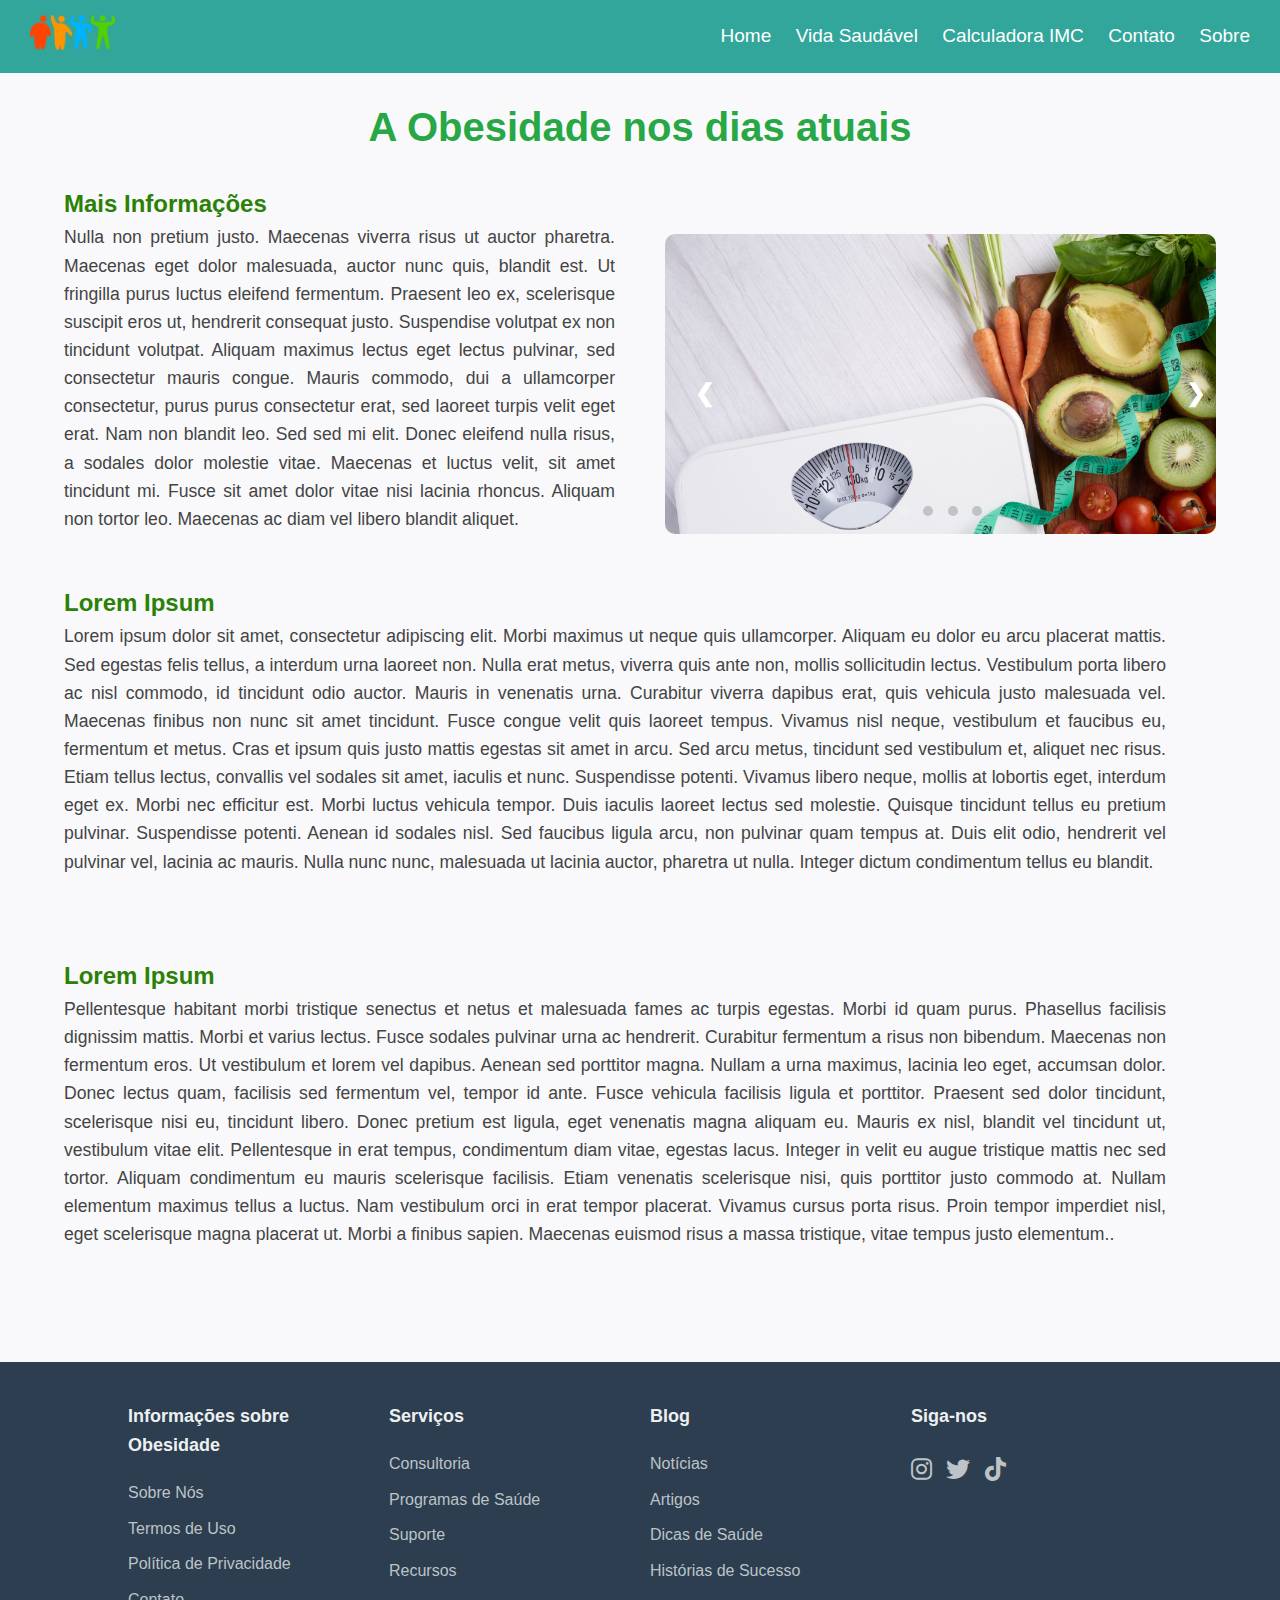
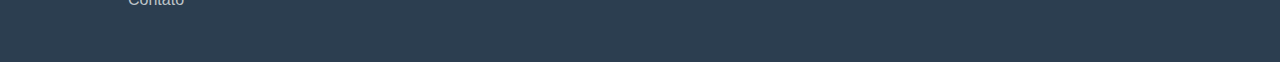
==== index.html @ 42c3fe31 "Add files via upload" ====
<!DOCTYPE html>
<html lang="pt-BR">

<head>
  <meta charset="UTF-8">
  <meta name="viewport" content="width=device-width, initial-scale=1.0">
  <title>Informações sobre Obesidade</title>
  <link rel="stylesheet" href="styles.css">
  <link rel="stylesheet" href="https://cdnjs.cloudflare.com/ajax/libs/font-awesome/6.5.2/css/all.min.css">
</head>

<body>
  <header class="header">
    <a href="#" class="logo">
        <img src="img/logo.png" alt="Logo" height="35" width="85">
    </a>
    <nav class="navbar">
        <a href="index.html" class="active">Home</a>
        <a href="vida_saudavel.html">Vida Saudável</a>
        <a href="calculadora.html">Calculadora IMC</a>
        <a href="contato.html">Contato</a>
        <a href="about.html">Sobre</a>
    </nav>
  </header>
  <div class="spacer"></div>
  <h3 class="title">A Obesidade nos dias atuais</h3>

  <main>
    <section class="info-section">
      <div class="text-content">
        <h3>Mais Informações</h3>
        <p>Nulla non pretium justo. Maecenas viverra risus ut auctor pharetra. Maecenas eget dolor malesuada, auctor
          nunc quis, blandit est. Ut fringilla purus luctus eleifend fermentum. Praesent leo ex, scelerisque suscipit
          eros ut, hendrerit consequat justo. Suspendise volutpat ex non tincidunt volutpat. Aliquam maximus lectus
          eget lectus pulvinar, sed consectetur mauris congue. Mauris commodo, dui a ullamcorper consectetur, purus
          purus consectetur erat, sed laoreet turpis velit eget erat. Nam non blandit leo. Sed sed mi elit. Donec
          eleifend nulla risus, a sodales dolor molestie vitae. Maecenas et luctus velit, sit amet tincidunt mi. Fusce
          sit amet dolor vitae nisi lacinia rhoncus. Aliquam non tortor leo. Maecenas ac diam vel libero blandit
          aliquet.
        </p>
      </div>
      <div class="carousel-container">
        <div id="carousel" class="carousel">
          <div class="carousel-inner">
            <div class="carousel-item active">
              <img src="img/1img.jpg" alt="Imagem 1">
            </div>
            <div class="carousel-item">
              <img src="img/2img.jpg" alt="Imagem 2">
            </div>
            <div class="carousel-item">
              <img src="img/3img.jpg" alt="Imagem 3">
            </div>
            <div class="carousel-item">
              <img src="img/4img.jpg" alt="Imagem 4">
            </div>
          </div>
        </div>
        <div class="carousel-buttons">
          <button class="prev" onclick="moveSlide(-1)">&#10094;</button>
          <button class="next" onclick="moveSlide(1)">&#10095;</button>
        </div>
        <div class="carousel-indicators">
          <span onclick="currentSlide(1)"></span>
          <span onclick="currentSlide(2)"></span>
          <span onclick="currentSlide(3)"></span>
          <span onclick="currentSlide(4)"></span>
        </div>
      </div>
    </section>
    
    <section class="info-section">
      <div class="text-content">
        <h3>Lorem Ipsum</h3>
        <p>Lorem ipsum dolor sit amet, consectetur adipiscing elit. Morbi maximus ut neque quis ullamcorper. Aliquam eu
          dolor eu arcu placerat mattis. Sed egestas felis tellus, a interdum urna laoreet non. Nulla erat metus,
          viverra quis ante non, mollis sollicitudin lectus. Vestibulum porta libero ac nisl commodo, id tincidunt odio
          auctor. Mauris in venenatis urna. Curabitur viverra dapibus erat, quis vehicula justo malesuada vel. Maecenas
          finibus non nunc sit amet tincidunt. Fusce congue velit quis laoreet tempus. Vivamus nisl neque, vestibulum et
          faucibus eu, fermentum et metus. Cras et ipsum quis justo mattis egestas sit amet in arcu. Sed arcu metus,
          tincidunt sed vestibulum et, aliquet nec risus. Etiam tellus lectus, convallis vel sodales sit amet, iaculis
          et nunc. Suspendisse potenti. Vivamus libero neque, mollis at lobortis eget, interdum eget ex. Morbi nec
          efficitur est. Morbi luctus vehicula tempor. Duis iaculis laoreet lectus sed molestie. Quisque tincidunt
          tellus eu pretium pulvinar. Suspendisse potenti. Aenean id sodales nisl. Sed faucibus ligula arcu, non
          pulvinar quam tempus at. Duis elit odio, hendrerit vel pulvinar vel, lacinia ac mauris. Nulla nunc nunc,
          malesuada ut lacinia auctor, pharetra ut nulla. Integer dictum condimentum tellus eu blandit.
        </p>
      </div>
    </section>
    <br><br><br>
    <section class="parallax-section">
      <div class="text-content">
        <h3>Lorem Ipsum</h3>
        <p>Pellentesque habitant morbi tristique senectus et netus et malesuada fames ac turpis egestas. Morbi id quam
          purus. Phasellus facilisis dignissim mattis. Morbi et varius lectus. Fusce sodales pulvinar urna ac hendrerit.
          Curabitur fermentum a risus non bibendum. Maecenas non fermentum eros. Ut vestibulum et lorem vel dapibus.
          Aenean sed porttitor magna. Nullam a urna maximus, lacinia leo eget, accumsan dolor. Donec lectus quam,
          facilisis sed fermentum vel, tempor id ante. Fusce vehicula facilisis ligula et porttitor.

          Praesent sed dolor tincidunt, scelerisque nisi eu, tincidunt libero. Donec pretium est ligula, eget venenatis
          magna aliquam eu. Mauris ex nisl, blandit vel tincidunt ut, vestibulum vitae elit. Pellentesque in erat
          tempus,
          condimentum diam vitae, egestas lacus. Integer in velit eu augue tristique mattis nec sed tortor. Aliquam
          condimentum eu mauris scelerisque facilisis. Etiam venenatis scelerisque nisi, quis porttitor justo commodo
          at.
          Nullam elementum maximus tellus a luctus. Nam vestibulum orci in erat tempor placerat. Vivamus cursus porta
          risus. Proin tempor imperdiet nisl, eget scelerisque magna placerat ut. Morbi a finibus sapien. Maecenas
          euismod
          risus a massa tristique, vitae tempus justo elementum..</p>
      </div>
      <div class="parallax-image-container">
        <img src="img/paralax.jpg" alt="Imagem com efeito de paralaxe" class="parallax-image">
      </div>
    </section>
    <div class="spacer"></div>
    <div class="spacer"></div>

  </main>
  <footer class="footer">
    <div class="container">
      <div>
        <h5 class="footer-title">Informações sobre Obesidade</h5>
        <ul class="footer-links">
          <li><a href="about.html">Sobre Nós</a></li>
          <li><a href="terms.html">Termos de Uso</a></li>
          <li><a href="privacy.html">Política de Privacidade</a></li>
          <li><a href="contact.html">Contato</a></li>
        </ul>
      </div>
      <div>
        <h5 class="footer-title">Serviços</h5>
        <ul class="footer-links">
          <li><a href="services.html">Consultoria</a></li>
          <li><a href="programs.html">Programas de Saúde</a></li>
          <li><a href="support.html">Suporte</a></li>
          <li><a href="resources.html">Recursos</a></li>
        </ul>
      </div>
      <div>
        <h5 class="footer-title">Blog</h5>
        <ul class="footer-links">
          <li><a href="news.html">Notícias</a></li>
          <li><a href="articles.html">Artigos</a></li>
          <li><a href="tips.html">Dicas de Saúde</a></li>
          <li><a href="stories.html">Histórias de Sucesso</a></li>
        </ul>
      </div>
      <div>
        <h5 class="footer-title">Siga-nos</h5>
        <div class="social-icons">
          <a href="https://www.instagram.com"><i class="fab fa-instagram"></i></a>
          <a href="https://x.com"><i class="fab fa-twitter"></i></a>
          <a href="https://tiktok.com"><i class="fab fa-tiktok"></i></a>
        </div>
      </div>
    </div>
  </footer>
  <script src="script.js"></script>
</body>

</html>
---- styles.css ----
@import url("https://fonts.googleapis.com/css2?family=Poppins:wght@300;400;500;600;700;800;900&display=swap");

* {
  margin: 0;
  padding: 0;
  box-sizing: border-box;
  font-family: 'Poppins', sans-serif;
}

body {
  display: flex;
  flex-direction: column;
  min-height: 100vh;
  background-color: #fff;
}

.title {
  padding: 25px;
  font-size: 2.5em;
  text-align: center;
  color: #28a745;
}

.header {
  position: fixed;
  top: 0;
  left: 0;
  width: 100%;
  padding: 15px 30px;
  display: flex;
  justify-content: space-between;
  align-items: center;
  z-index: 100;
  background-color: #32A69A;
}

.navbar a {
  position: relative;
  font-size: 19px;
  color: white;
  font-weight: 500;
  text-decoration: none;
  margin-left: 20px;
}

.navbar a::before {
  content: '';
  position: absolute;
  top: 100%;
  left: 0;
  width: 0;
  height: 2px;
  background: rgb(255, 255, 255);
  transition: 0.3s;
}

.navbar a:hover::before {
  width: 100%;
}

.spacer {
  height: 70px;
}

main {
  flex: 1;
  margin-left: 5%; /* Aproxima o texto da borda esquerda */
  margin-right: 5%;
}

.info-section {
  display: flex;
  align-items: center;
  justify-content: space-between;
  margin-bottom: 50px;
}

.text-content {
  flex: 1;
  margin-right: 50px; /* Aumenta o espaçamento à esquerda do carrossel */
  text-align: justify;
}

.text-content h3 {
  color: #2a8105;
  font-size: 1.5em;
}

.text-content p {
  font-size: 1.1em;
}

.carousel-container {
  flex: 1;
  max-width: 600px;
  margin: 50px auto 0;
  position: relative;
}

.carousel {
  width: 100%;
  height: 300px;
  overflow: hidden;
  border-radius: 10px;
  position: relative;
}

.carousel-inner {
  display: flex;
  transition: transform 0.5s ease;
}

.carousel-item {
  min-width: 100%;
  transition: opacity 0.5s ease;
}

.carousel-item img {
  width: 100%;
  height: 100%;
  object-fit: cover;
  display: block;
}

.carousel-buttons {
  position: absolute;
  top: 50%;
  width: 100%;
  display: flex;
  justify-content: space-between;
  transform: translateY(-50%);
}

.carousel-buttons button {
  font-size: 1.5em;
  background-color: rgba(0, 0, 0, 0);
  color: #fff;
  border: none;
  border-radius: 5px;
  padding: 10px 20px;
  cursor: pointer;
  transition: background-color 0.3s;
}

.carousel-buttons button:hover {
  background-color: rgba(0, 0, 0, 0.5);
}

.prev,
.next {
  cursor: pointer;
  width: 30px;
  height: 30px;
  color: white;
  font-weight: bold;
  font-size: 18px;
  border: none;
  border-radius: 50%;
  user-select: none;
  background-color: rgba(0, 0, 0, 0.5);
  margin: 0 10px;
}

.prev:hover,
.next:hover {
  background-color: rgba(0, 0, 0, 0.8);
}

.parallax-section {
  display: flex;
  align-items: center;
  justify-content: space-between;
  margin-bottom: 20px;
  max-height: 200px;
}

.parallax-image-container {
  overflow: hidden;
  position: relative;
  height: 300px;
  max-width: 600px;
}

.parallax-image {
  position: absolute;
  width: 100%;
  height: auto;
  transition: transform 0.1s ease-out;
}

.text-section {
  margin-bottom: 50px;
}

.text-section p {
  font-size: 1.1em;
  color: #666;
  margin-bottom: 20px;
}

.container {
  width: 80%;
  margin: auto;
  overflow: hidden;
}

.main-content {
  padding: 20px;
  background: white;
  margin-top: 20px;
}

.team {
  display: flex;
  justify-content: space-around;
  margin-top: 20px;
}

.team-member {
  text-align: center;
  padding: 10px;
}

.team-member img {
  border-radius: 50%;
  width: 180px;
  height: 180px;
}

/* FOOTER */
/* General styles for the footer */
.footer {
  background-color: #2c3e50; /* Fundo escuro para contraste */
  color: #ecf0f1; /* Texto claro */
  padding: 40px 0; /* Espaçamento confortável */
  font-family: Arial, sans-serif;
}

.footer .container {
  display: flex;
  justify-content: space-between;
  flex-wrap: wrap;
}

.footer-title {
  font-size: 18px;
  margin-bottom: 20px;
}

.footer-links {
  list-style: none;
  padding: 0;
}

.footer-links li {
  margin-bottom: 10px;
}

.footer-links a {
  color: #bdc3c7;
  text-decoration: none;
}

.footer-links a:hover {
  color: #ecf0f1;
}

.social-icons a {
  color: #bdc3c7;
  margin-right: 10px;
  font-size: 24px;
}

.social-icons a:hover {
  color: #ecf0f1;
}

/* Grid layout for the footer */
.footer .container {
  display: grid;
  grid-template-columns: repeat(4, 1fr);
  gap: 20px;
}

.footer .container > div {
  display: flex;
  flex-direction: column;
}

/* Indicadores do Carrossel */
.carousel-indicators {
  text-align: center;
  position: absolute;
  bottom: 10px;
  width: 100%;
}

.carousel-indicators span {
  display: inline-block;
  width: 10px;
  height: 10px;
  margin: 0 5px;
  background-color: #bdc3c7;
  border-radius: 50%;
  cursor: pointer;
}

.carousel-indicators .active {
  background-color: #ecf0f1;
}

/* Estilos existentes */

.carousel-buttons button {
  background-color: transparent; /* Remove o fundo preto */
  border: none;
  color: white;
  font-size: 24px; /* Aumenta o tamanho da fonte para as setas */
  cursor: pointer;
  padding: 10px 20px; /* Aumenta o tamanho das setas */
  transition: background-color 0.3s ease;
}

.carousel-buttons button:hover {
  background-color: rgba(255, 255, 255, 0.05); /* Adiciona um leve fundo branco transparente no hover */
}

/* styles.css */

/* Reset básico */
* {
  margin: 0;
  padding: 0;
  box-sizing: border-box;
  font-family: Arial, sans-serif;
}

body {
  background-color: #f9f9fb;
  color: #444;
  line-height: 1.6;
}

.calculator {
  background-color: #ffffff;
  padding: 30px;
  border-radius: 15px;
  box-shadow: 0 4px 8px rgba(0, 0, 0, 0.1);
  width: 100%;
  max-width: 400px;
  margin: 50px auto;
  transition: all 0.3s ease;
}

.calculator:hover {
  box-shadow: 0 6px 12px rgba(0, 0, 0, 0.15);
}

.calculator h3 {
  margin-bottom: 25px;
  text-align: center;
  color: #333;
  font-size: 1.8em;
}

.calculator form {
  display: flex;
  flex-direction: column;
}

.calculator form label {
  margin-bottom: 8px;
  font-weight: bold;
  color: #666;
}

.calculator form input {
  padding: 12px;
  margin-bottom: 15px;
  border: 1px solid #ddd;
  border-radius: 8px;
  transition: border-color 0.3s ease, box-shadow 0.3s ease;
}

.calculator form input:focus {
  border-color: #4CAF50;
  box-shadow: 0 0 8px rgba(76, 175, 80, 0.2);
}

.calculator form button {
  padding: 12px;
  background-color: #4CAF50;
  color: white;
  border: none;
  border-radius: 8px;
  cursor: pointer;
  transition: background-color 0.3s ease, transform 0.3s ease;
}

.calculator form button:hover {
  background-color: #45a049;
  transform: translateY(-2px);
}

.calculator form button:active {
  transform: translateY(0);
}

.calculator #result {
  text-align: center;
  margin-top: 25px;
  font-size: 1.5em;
  color: #333;
}

#result.success {
  color: #4CAF50;
}

#result.error {
  color: #f44336;
}
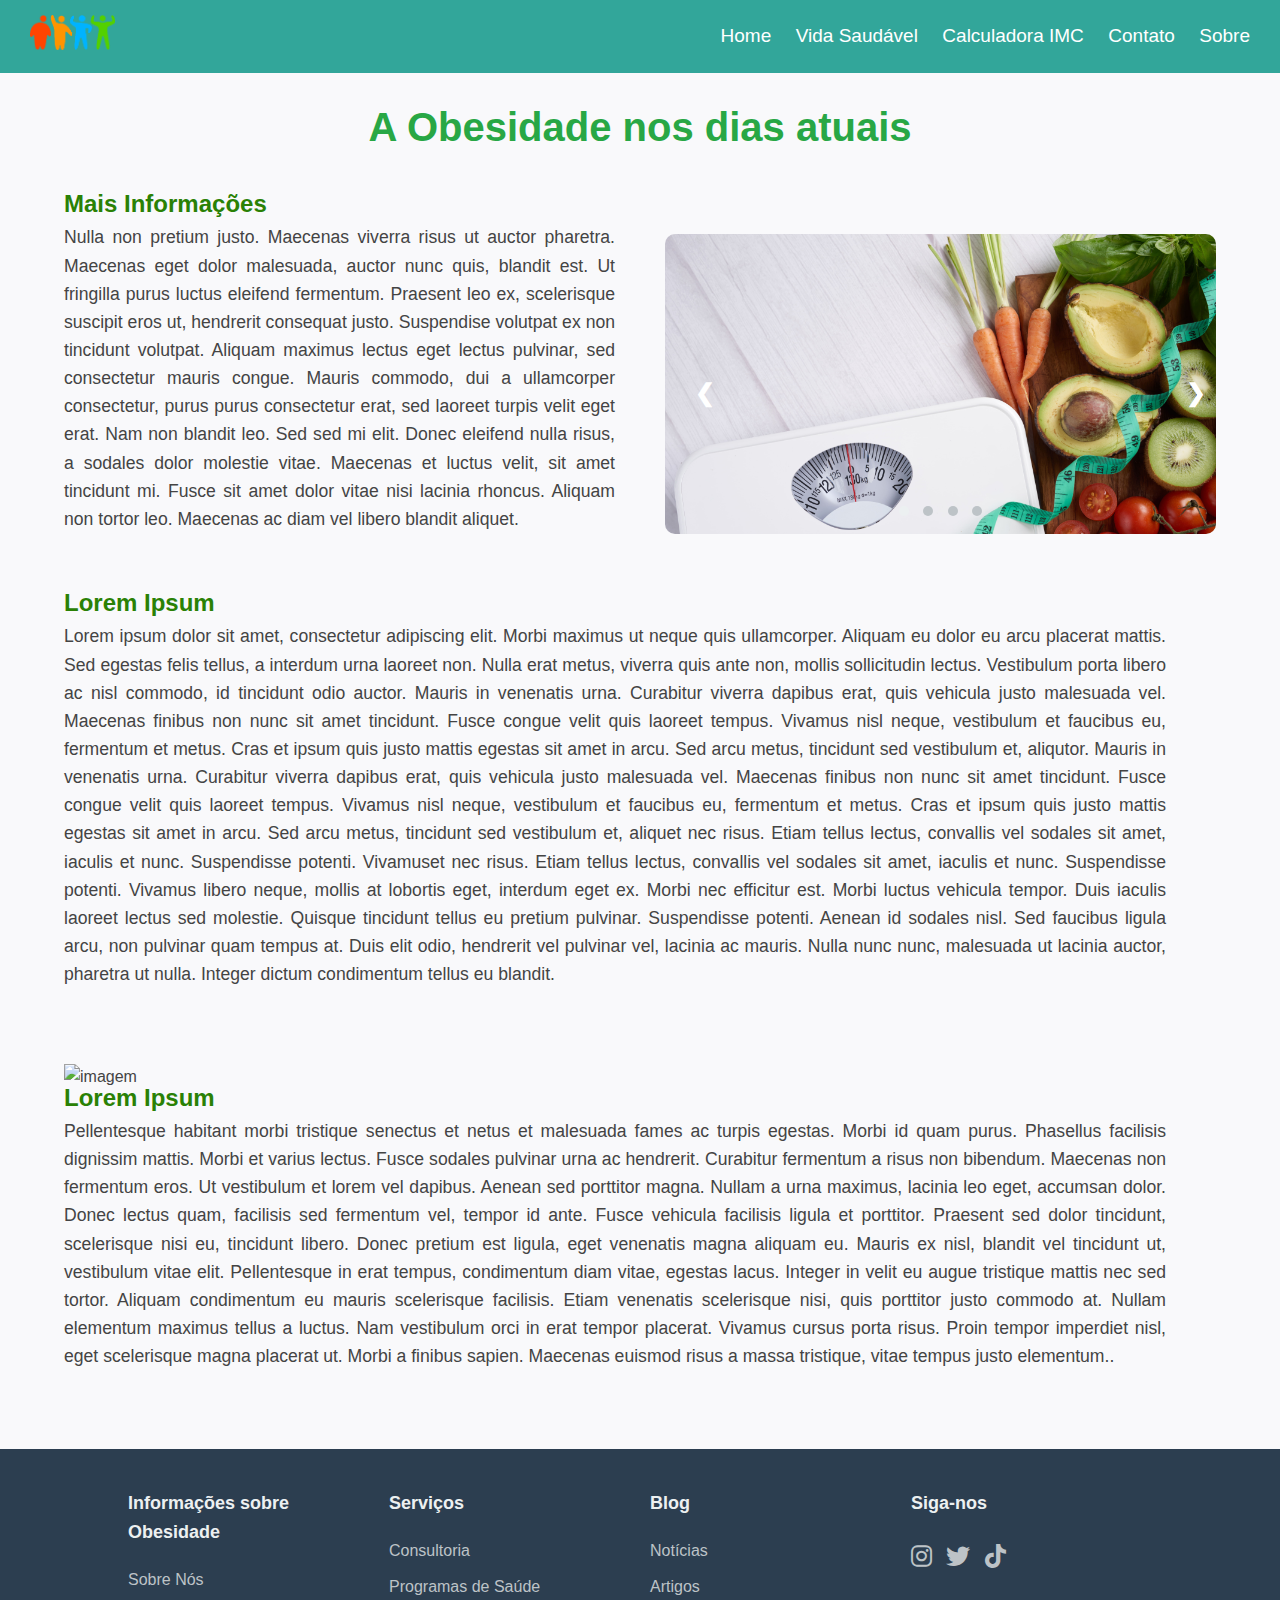
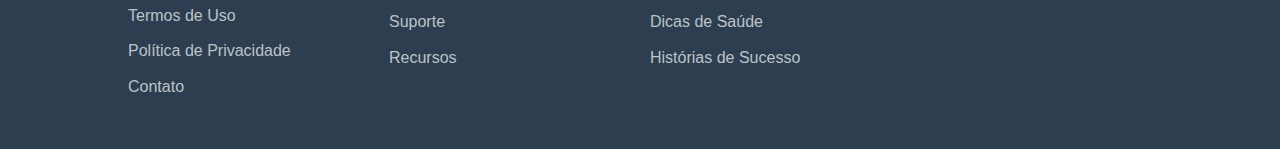
==== commit bc3a068d: "atualização da imagem do index" ====
--- a/index.html
+++ b/index.html
@@ -12,14 +12,14 @@
 <body>
   <header class="header">
     <a href="#" class="logo">
-        <img src="img/logo.png" alt="Logo" height="35" width="85">
+      <img src="img/logo.png" alt="Logo" height="35" width="85">
     </a>
     <nav class="navbar">
-        <a href="index.html" class="active">Home</a>
-        <a href="vida_saudavel.html">Vida Saudável</a>
-        <a href="calculadora.html">Calculadora IMC</a>
-        <a href="contato.html">Contato</a>
-        <a href="about.html">Sobre</a>
+      <a href="index.html" class="active">Home</a>
+      <a href="vida_saudavel.html">Vida Saudável</a>
+      <a href="calculadora.html">Calculadora IMC</a>
+      <a href="contato.html">Contato</a>
+      <a href="about.html">Sobre</a>
     </nav>
   </header>
   <div class="spacer"></div>
@@ -68,7 +68,7 @@
         </div>
       </div>
     </section>
-    
+
     <section class="info-section">
       <div class="text-content">
         <h3>Lorem Ipsum</h3>
@@ -78,7 +78,11 @@
           auctor. Mauris in venenatis urna. Curabitur viverra dapibus erat, quis vehicula justo malesuada vel. Maecenas
           finibus non nunc sit amet tincidunt. Fusce congue velit quis laoreet tempus. Vivamus nisl neque, vestibulum et
           faucibus eu, fermentum et metus. Cras et ipsum quis justo mattis egestas sit amet in arcu. Sed arcu metus,
+          tincidunt sed vestibulum et, aliqutor. Mauris in venenatis urna. Curabitur viverra dapibus erat, quis vehicula justo malesuada vel. Maecenas
+          finibus non nunc sit amet tincidunt. Fusce congue velit quis laoreet tempus. Vivamus nisl neque, vestibulum et
+          faucibus eu, fermentum et metus. Cras et ipsum quis justo mattis egestas sit amet in arcu. Sed arcu metus,
           tincidunt sed vestibulum et, aliquet nec risus. Etiam tellus lectus, convallis vel sodales sit amet, iaculis
+          et nunc. Suspendisse potenti. Vivamuset nec risus. Etiam tellus lectus, convallis vel sodales sit amet, iaculis
           et nunc. Suspendisse potenti. Vivamus libero neque, mollis at lobortis eget, interdum eget ex. Morbi nec
           efficitur est. Morbi luctus vehicula tempor. Duis iaculis laoreet lectus sed molestie. Quisque tincidunt
           tellus eu pretium pulvinar. Suspendisse potenti. Aenean id sodales nisl. Sed faucibus ligula arcu, non
@@ -87,9 +91,15 @@
         </p>
       </div>
     </section>
-    <br><br><br>
+    <br>
+
+    <img class="imagem-paralax" src="img/paralax.png" alt="imagem">
+
     <section class="parallax-section">
+
       <div class="text-content">
+
+        <div class="spacer"></div>
         <h3>Lorem Ipsum</h3>
         <p>Pellentesque habitant morbi tristique senectus et netus et malesuada fames ac turpis egestas. Morbi id quam
           purus. Phasellus facilisis dignissim mattis. Morbi et varius lectus. Fusce sodales pulvinar urna ac hendrerit.
@@ -158,4 +168,4 @@
   <script src="script.js"></script>
 </body>
 
-</html>
+</html>--- a/styles.css
+++ b/styles.css
@@ -420,3 +420,59 @@
 #result.error {
   color: #f44336;
 }
+/* Novos estilos para o formulário */
+form {
+  background-color: #ffffff;
+  padding: 30px;
+  border-radius: 15px;
+  box-shadow: 0 4px 8px rgba(0, 0, 0, 0.1);
+  width: 100%;
+  max-width: 400px;
+  margin: 50px auto;
+  transition: all 0.3s ease;
+}
+
+form h2 {
+  margin-bottom: 25px;
+  text-align: center;
+  color: #333;
+  font-size: 1.8em;
+}
+
+form label {
+  margin-bottom: 8px;
+  font-weight: bold;
+  color: #666;
+}
+
+form input {
+  padding: 12px;
+  margin-bottom: 15px;
+  border: 1px solid #ddd;
+  border-radius: 8px;
+  transition: border-color 0.3s ease, box-shadow 0.3s ease;
+}
+
+form input:focus {
+  border-color: #4CAF50;
+  box-shadow: 0 0 8px rgba(76, 175, 80, 0.2);
+}
+
+form button {
+  padding: 12px;
+  background-color: #4CAF50;
+  color: white;
+  border: none;
+  border-radius: 8px;
+  cursor: pointer;
+  transition: background-color 0.3s ease, transform 0.3s ease;
+}
+
+form button:hover {
+  background-color: #45a049;
+  transform: translateY(-2px);
+}
+
+form button:active {
+  transform: translateY(0);
+}
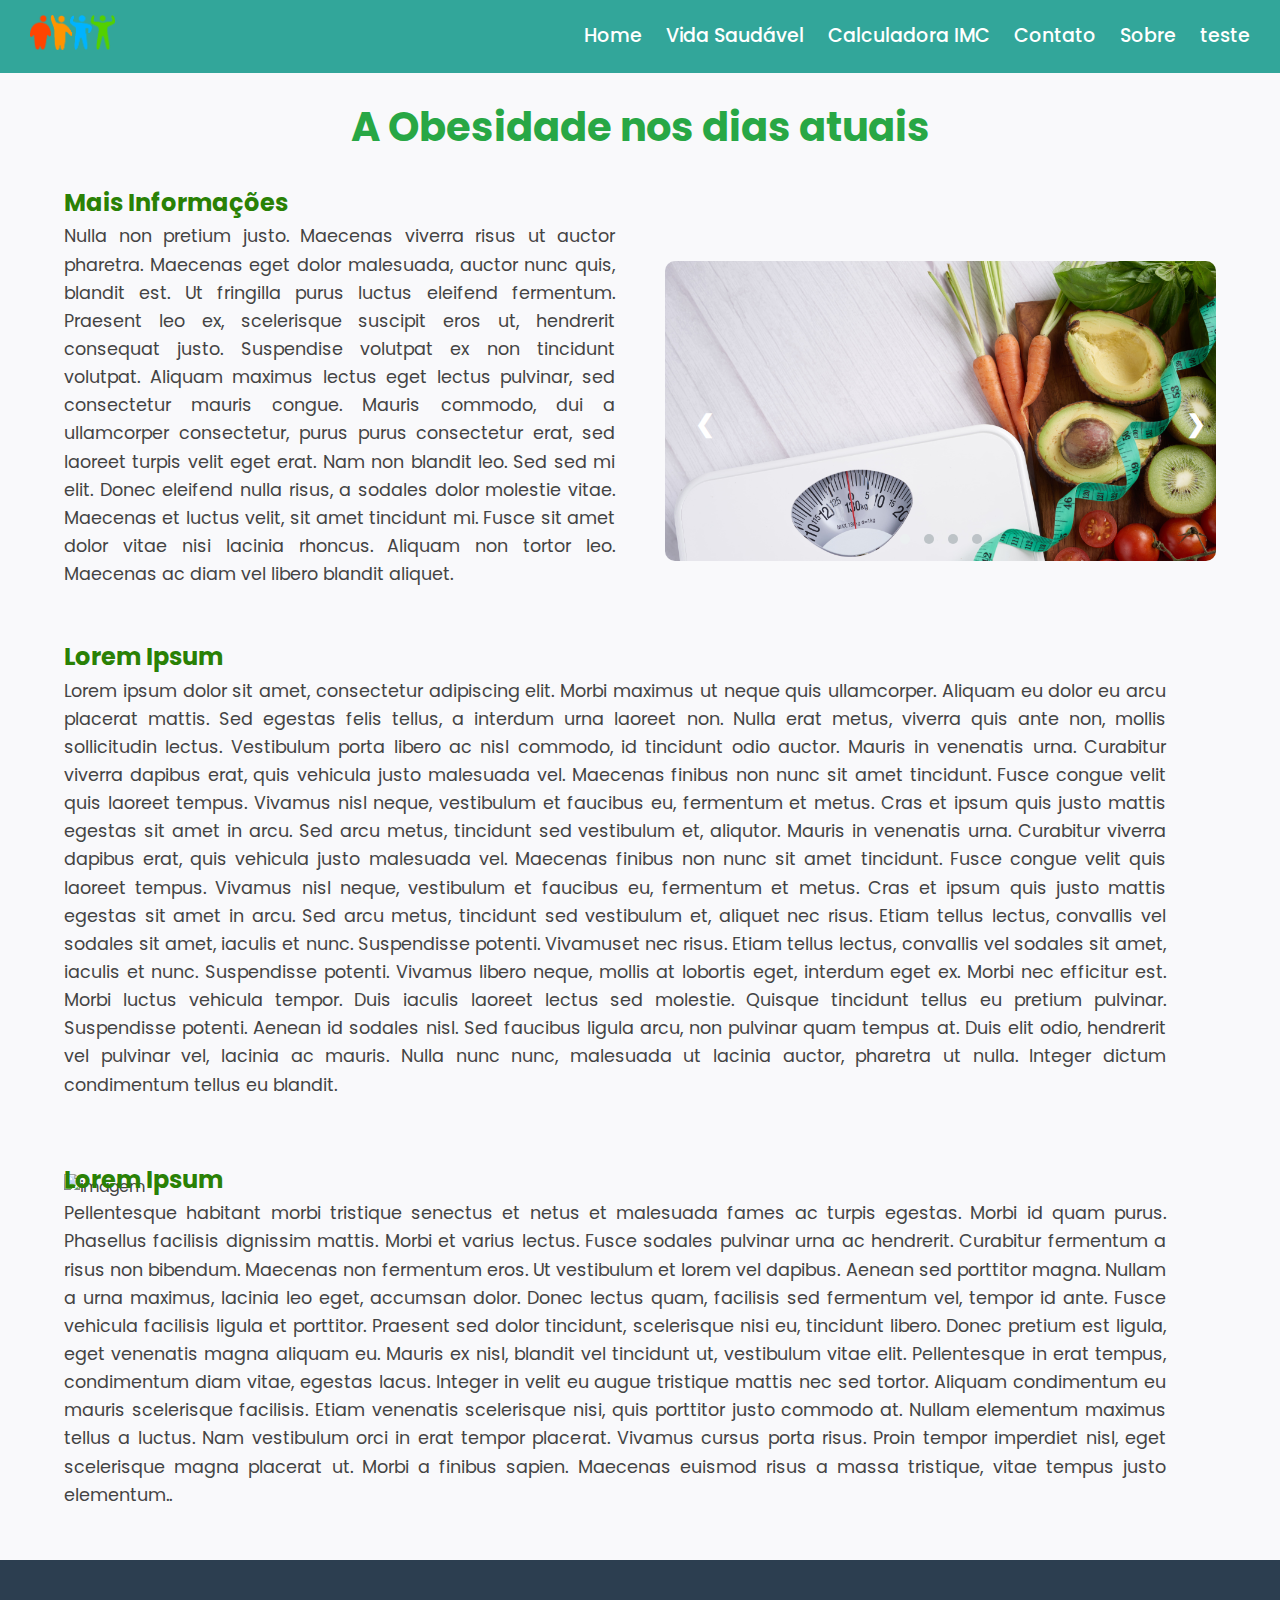
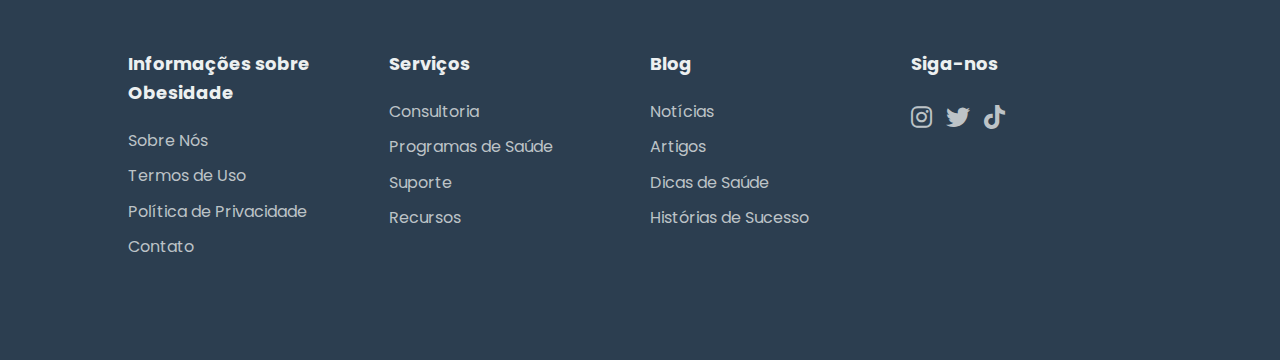
==== commit 6b1710c9: "formulario e mapa" ====
--- a/index.html
+++ b/index.html
@@ -20,6 +20,7 @@
       <a href="calculadora.html">Calculadora IMC</a>
       <a href="contato.html">Contato</a>
       <a href="about.html">Sobre</a>
+      <a href="teste.html">teste</a>
     </nav>
   </header>
   <div class="spacer"></div>
--- a/styles.css
+++ b/styles.css
@@ -165,6 +165,11 @@
 .next:hover {
   background-color: rgba(0, 0, 0, 0.8);
 }
+.imagem-paralax{
+  width: 100%;
+  height: 150px;
+
+}
 
 .parallax-section {
   display: flex;
@@ -228,11 +233,10 @@
 }
 
 /* FOOTER */
-/* General styles for the footer */
 .footer {
-  background-color: #2c3e50; /* Fundo escuro para contraste */
-  color: #ecf0f1; /* Texto claro */
-  padding: 40px 0; /* Espaçamento confortável */
+  background-color: #2c3e50; 
+  color: #ecf0f1; 
+  padding: 40px 0; 
   font-family: Arial, sans-serif;
 }
 
@@ -275,7 +279,6 @@
   color: #ecf0f1;
 }
 
-/* Grid layout for the footer */
 .footer .container {
   display: grid;
   grid-template-columns: repeat(4, 1fr);
@@ -328,12 +331,6 @@
 /* styles.css */
 
 /* Reset básico */
-* {
-  margin: 0;
-  padding: 0;
-  box-sizing: border-box;
-  font-family: Arial, sans-serif;
-}
 
 body {
   background-color: #f9f9fb;
@@ -420,6 +417,7 @@
 #result.error {
   color: #f44336;
 }
+
 /* Novos estilos para o formulário */
 form {
   background-color: #ffffff;
@@ -476,3 +474,21 @@
 form button:active {
   transform: translateY(0);
 }
+
+.container {
+  display: flex;
+  justify-content: space-between;
+  align-items: flex-start;
+  margin: 50px auto;
+  width: 80%;
+}
+
+.form-container {
+  flex: 1;
+  margin-right: 20px; /* Adjust the margin as needed */
+}
+
+.map-container {
+  flex: 1;
+  height: 500px;
+}
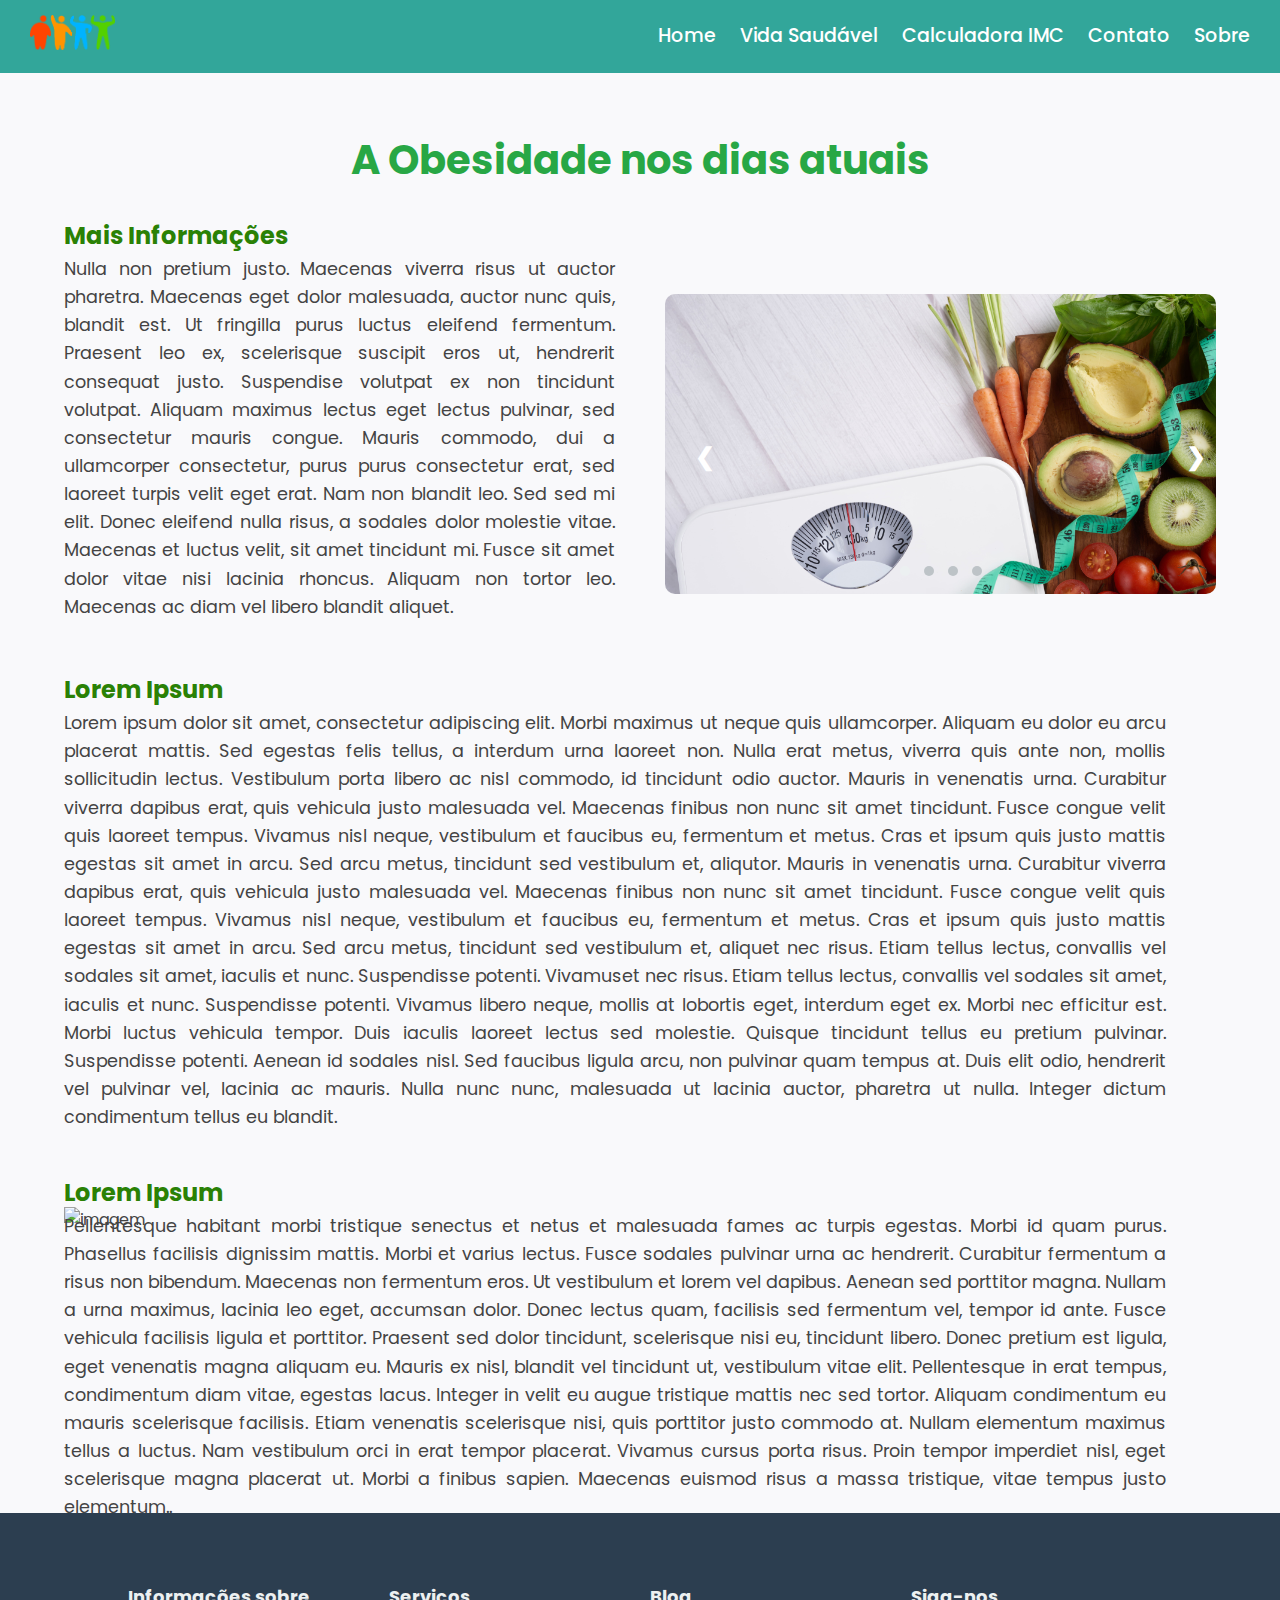
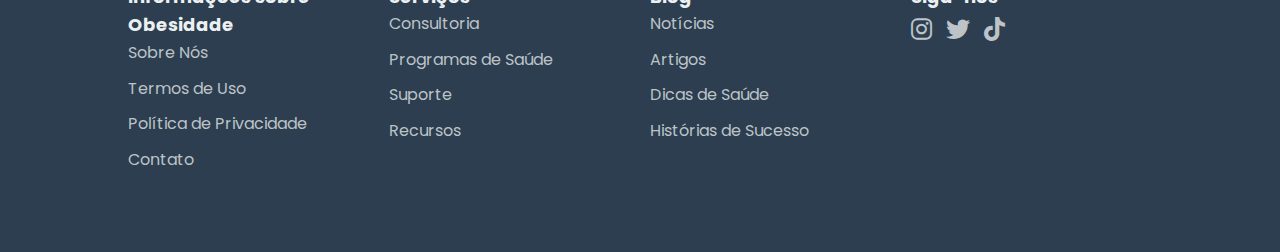
==== commit cfaeee2a: "formulario de contato + mapa eu quero me matar" ====
--- a/index.html
+++ b/index.html
@@ -11,7 +11,7 @@
 
 <body>
   <header class="header">
-    <a href="#" class="logo">
+    <a href="index.html" class="logo">
       <img src="img/logo.png" alt="Logo" height="35" width="85">
     </a>
     <nav class="navbar">
@@ -20,7 +20,6 @@
       <a href="calculadora.html">Calculadora IMC</a>
       <a href="contato.html">Contato</a>
       <a href="about.html">Sobre</a>
-      <a href="teste.html">teste</a>
     </nav>
   </header>
   <div class="spacer"></div>
--- a/styles.css
+++ b/styles.css
@@ -22,7 +22,7 @@
 }
 
 .header {
-  position: fixed;
+  position: relative;
   top: 0;
   left: 0;
   width: 100%;
@@ -59,12 +59,12 @@
 }
 
 .spacer {
-  height: 70px;
+  height: 30px;
 }
 
 main {
   flex: 1;
-  margin-left: 5%; /* Aproxima o texto da borda esquerda */
+  margin-left: 5%;
   margin-right: 5%;
 }
 
@@ -77,7 +77,7 @@
 
 .text-content {
   flex: 1;
-  margin-right: 50px; /* Aumenta o espaçamento à esquerda do carrossel */
+  margin-right: 50px;
   text-align: justify;
 }
 
@@ -165,10 +165,10 @@
 .next:hover {
   background-color: rgba(0, 0, 0, 0.8);
 }
-.imagem-paralax{
+
+.imagem-paralax {
   width: 100%;
   height: 150px;
-
 }
 
 .parallax-section {
@@ -204,11 +204,31 @@
 }
 
 .container {
+  display: flex;
+  justify-content: space-between;
+  align-items: flex-start;
+  margin: 30px auto;
   width: 80%;
-  margin: auto;
-  overflow: hidden;
-}
-
+}
+
+.form-container {
+  flex: 1;
+  max-width: 40%;
+  padding: 20px;
+  background-color: #fff;
+  border-radius: 10px;
+  height: 500px; /* Altura ajustada para igualar ao mapa */
+}
+
+#map-container {
+  flex: 1;
+  max-width: 55%;
+}
+
+#map {
+  width: 100%;
+  height: 500px;
+}
 .main-content {
   padding: 20px;
   background: white;
@@ -234,9 +254,9 @@
 
 /* FOOTER */
 .footer {
-  background-color: #2c3e50; 
-  color: #ecf0f1; 
-  padding: 40px 0; 
+  background-color: #2c3e50;
+  color: #ecf0f1;
+  padding: 40px 0;
   font-family: Arial, sans-serif;
 }
 
@@ -248,7 +268,7 @@
 
 .footer-title {
   font-size: 18px;
-  margin-bottom: 20px;
+  margin-bottom: 0px;
 }
 
 .footer-links {
@@ -312,25 +332,19 @@
   background-color: #ecf0f1;
 }
 
-/* Estilos existentes */
-
 .carousel-buttons button {
-  background-color: transparent; /* Remove o fundo preto */
+  background-color: transparent;
   border: none;
   color: white;
-  font-size: 24px; /* Aumenta o tamanho da fonte para as setas */
-  cursor: pointer;
-  padding: 10px 20px; /* Aumenta o tamanho das setas */
+  font-size: 24px;
+  cursor: pointer;
+  padding: 10px 20px;
   transition: background-color 0.3s ease;
 }
 
 .carousel-buttons button:hover {
-  background-color: rgba(255, 255, 255, 0.05); /* Adiciona um leve fundo branco transparente no hover */
-}
-
-/* styles.css */
-
-/* Reset básico */
+  background-color: rgba(255, 255, 255, 0.05);
+}
 
 body {
   background-color: #f9f9fb;
@@ -418,7 +432,6 @@
   color: #f44336;
 }
 
-/* Novos estilos para o formulário */
 form {
   background-color: #ffffff;
   padding: 30px;
@@ -474,21 +487,3 @@
 form button:active {
   transform: translateY(0);
 }
-
-.container {
-  display: flex;
-  justify-content: space-between;
-  align-items: flex-start;
-  margin: 50px auto;
-  width: 80%;
-}
-
-.form-container {
-  flex: 1;
-  margin-right: 20px; /* Adjust the margin as needed */
-}
-
-.map-container {
-  flex: 1;
-  height: 500px;
-}
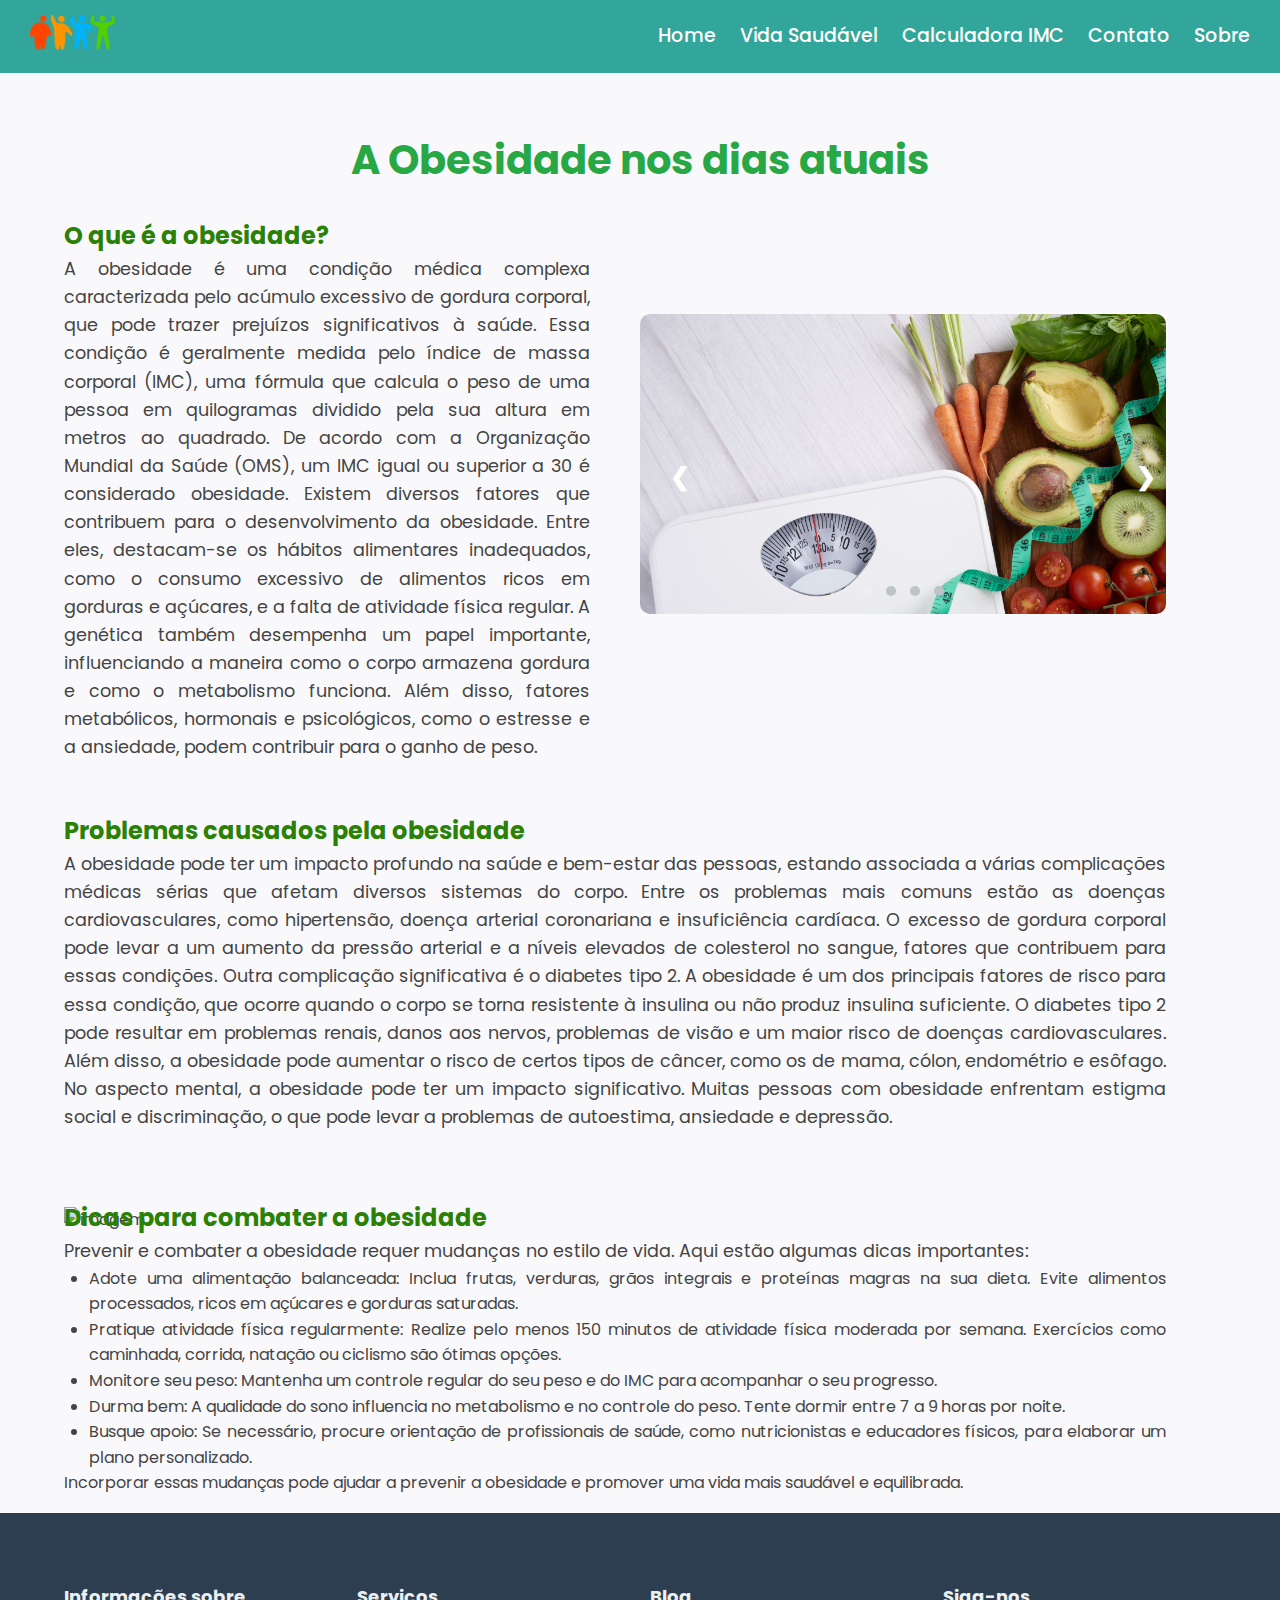
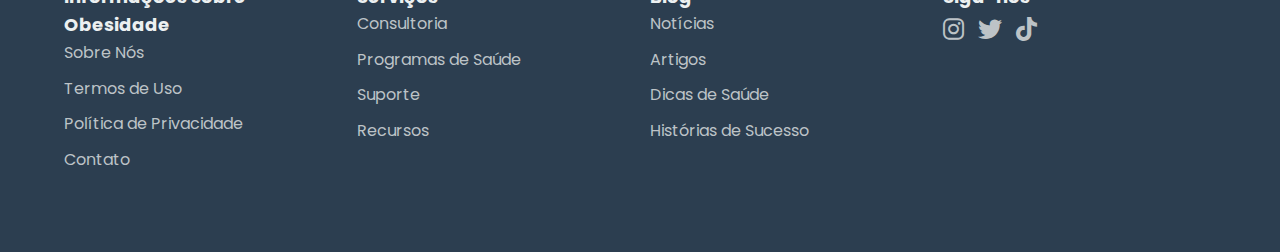
==== commit eac79e5f: "socorro deus" ====
--- a/index.html
+++ b/index.html
@@ -28,15 +28,13 @@
   <main>
     <section class="info-section">
       <div class="text-content">
-        <h3>Mais Informações</h3>
-        <p>Nulla non pretium justo. Maecenas viverra risus ut auctor pharetra. Maecenas eget dolor malesuada, auctor
-          nunc quis, blandit est. Ut fringilla purus luctus eleifend fermentum. Praesent leo ex, scelerisque suscipit
-          eros ut, hendrerit consequat justo. Suspendise volutpat ex non tincidunt volutpat. Aliquam maximus lectus
-          eget lectus pulvinar, sed consectetur mauris congue. Mauris commodo, dui a ullamcorper consectetur, purus
-          purus consectetur erat, sed laoreet turpis velit eget erat. Nam non blandit leo. Sed sed mi elit. Donec
-          eleifend nulla risus, a sodales dolor molestie vitae. Maecenas et luctus velit, sit amet tincidunt mi. Fusce
-          sit amet dolor vitae nisi lacinia rhoncus. Aliquam non tortor leo. Maecenas ac diam vel libero blandit
-          aliquet.
+        <h3>O que é a obesidade?</h3>
+        <p>A obesidade é uma condição médica complexa caracterizada pelo acúmulo excessivo de gordura corporal, que pode trazer prejuízos significativos à saúde. Essa condição é geralmente 
+          medida pelo índice de massa corporal (IMC), uma fórmula que calcula o peso de uma pessoa em quilogramas dividido pela sua altura em metros ao quadrado. De acordo com a Organização
+          Mundial da Saúde (OMS), um IMC igual ou superior a 30 é considerado obesidade.
+          Existem diversos fatores que contribuem para o desenvolvimento da obesidade. Entre eles, destacam-se os hábitos alimentares inadequados, como o consumo excessivo de alimentos ricos em 
+          gorduras e açúcares, e a falta de atividade física regular. A genética também desempenha um papel importante, influenciando a maneira como o corpo armazena gordura e como o metabolismo funciona.
+          Além disso, fatores metabólicos, hormonais e psicológicos, como o estresse e a ansiedade, podem contribuir para o ganho de peso.
         </p>
       </div>
       <div class="carousel-container">
@@ -71,23 +69,15 @@
 
     <section class="info-section">
       <div class="text-content">
-        <h3>Lorem Ipsum</h3>
-        <p>Lorem ipsum dolor sit amet, consectetur adipiscing elit. Morbi maximus ut neque quis ullamcorper. Aliquam eu
-          dolor eu arcu placerat mattis. Sed egestas felis tellus, a interdum urna laoreet non. Nulla erat metus,
-          viverra quis ante non, mollis sollicitudin lectus. Vestibulum porta libero ac nisl commodo, id tincidunt odio
-          auctor. Mauris in venenatis urna. Curabitur viverra dapibus erat, quis vehicula justo malesuada vel. Maecenas
-          finibus non nunc sit amet tincidunt. Fusce congue velit quis laoreet tempus. Vivamus nisl neque, vestibulum et
-          faucibus eu, fermentum et metus. Cras et ipsum quis justo mattis egestas sit amet in arcu. Sed arcu metus,
-          tincidunt sed vestibulum et, aliqutor. Mauris in venenatis urna. Curabitur viverra dapibus erat, quis vehicula justo malesuada vel. Maecenas
-          finibus non nunc sit amet tincidunt. Fusce congue velit quis laoreet tempus. Vivamus nisl neque, vestibulum et
-          faucibus eu, fermentum et metus. Cras et ipsum quis justo mattis egestas sit amet in arcu. Sed arcu metus,
-          tincidunt sed vestibulum et, aliquet nec risus. Etiam tellus lectus, convallis vel sodales sit amet, iaculis
-          et nunc. Suspendisse potenti. Vivamuset nec risus. Etiam tellus lectus, convallis vel sodales sit amet, iaculis
-          et nunc. Suspendisse potenti. Vivamus libero neque, mollis at lobortis eget, interdum eget ex. Morbi nec
-          efficitur est. Morbi luctus vehicula tempor. Duis iaculis laoreet lectus sed molestie. Quisque tincidunt
-          tellus eu pretium pulvinar. Suspendisse potenti. Aenean id sodales nisl. Sed faucibus ligula arcu, non
-          pulvinar quam tempus at. Duis elit odio, hendrerit vel pulvinar vel, lacinia ac mauris. Nulla nunc nunc,
-          malesuada ut lacinia auctor, pharetra ut nulla. Integer dictum condimentum tellus eu blandit.
+        <h3>Problemas causados pela obesidade</h3>
+        <p>A obesidade pode ter um impacto profundo na saúde e bem-estar das pessoas, estando associada a várias complicações médicas sérias que afetam diversos sistemas do corpo. 
+          Entre os problemas mais comuns estão as doenças cardiovasculares, como hipertensão, doença arterial coronariana e insuficiência cardíaca. O excesso de gordura corporal pode 
+          levar a um aumento da pressão arterial e a níveis elevados de colesterol no sangue, fatores que contribuem para essas condições.
+          Outra complicação significativa é o diabetes tipo 2. A obesidade é um dos principais fatores de risco para essa condição, que ocorre quando o corpo se torna resistente à 
+          insulina ou não produz insulina suficiente. O diabetes tipo 2 pode resultar em problemas renais, danos aos nervos, problemas de visão e um maior risco de doenças 
+          cardiovasculares.
+          Além disso, a obesidade pode aumentar o risco de certos tipos de câncer, como os de mama, cólon, endométrio e esôfago. No aspecto mental, a obesidade pode ter um impacto 
+          significativo. Muitas pessoas com obesidade enfrentam estigma social e discriminação, o que pode levar a problemas de autoestima, ansiedade e depressão.
         </p>
       </div>
     </section>
@@ -100,23 +90,17 @@
       <div class="text-content">
 
         <div class="spacer"></div>
-        <h3>Lorem Ipsum</h3>
-        <p>Pellentesque habitant morbi tristique senectus et netus et malesuada fames ac turpis egestas. Morbi id quam
-          purus. Phasellus facilisis dignissim mattis. Morbi et varius lectus. Fusce sodales pulvinar urna ac hendrerit.
-          Curabitur fermentum a risus non bibendum. Maecenas non fermentum eros. Ut vestibulum et lorem vel dapibus.
-          Aenean sed porttitor magna. Nullam a urna maximus, lacinia leo eget, accumsan dolor. Donec lectus quam,
-          facilisis sed fermentum vel, tempor id ante. Fusce vehicula facilisis ligula et porttitor.
-
-          Praesent sed dolor tincidunt, scelerisque nisi eu, tincidunt libero. Donec pretium est ligula, eget venenatis
-          magna aliquam eu. Mauris ex nisl, blandit vel tincidunt ut, vestibulum vitae elit. Pellentesque in erat
-          tempus,
-          condimentum diam vitae, egestas lacus. Integer in velit eu augue tristique mattis nec sed tortor. Aliquam
-          condimentum eu mauris scelerisque facilisis. Etiam venenatis scelerisque nisi, quis porttitor justo commodo
-          at.
-          Nullam elementum maximus tellus a luctus. Nam vestibulum orci in erat tempor placerat. Vivamus cursus porta
-          risus. Proin tempor imperdiet nisl, eget scelerisque magna placerat ut. Morbi a finibus sapien. Maecenas
-          euismod
-          risus a massa tristique, vitae tempus justo elementum..</p>
+        <h3>Dicas para combater a obesidade</h3>
+        <p>Prevenir e combater a obesidade requer mudanças no estilo de vida. Aqui estão algumas dicas importantes:
+          <ul>
+            <li class="espaçamento">Adote uma alimentação balanceada: Inclua frutas, verduras, grãos integrais e proteínas magras na sua dieta. Evite alimentos processados, ricos em açúcares e gorduras saturadas.</li>
+            <li class="espaçamento">Pratique atividade física regularmente: Realize pelo menos 150 minutos de atividade física moderada por semana. Exercícios como caminhada, corrida, natação ou ciclismo são ótimas opções.</li>
+            <li class="espaçamento">Monitore seu peso: Mantenha um controle regular do seu peso e do IMC para acompanhar o seu progresso.</li>
+            <li class="espaçamento">Durma bem: A qualidade do sono influencia no metabolismo e no controle do peso. Tente dormir entre 7 a 9 horas por noite.</li>
+            <li class="espaçamento">Busque apoio: Se necessário, procure orientação de profissionais de saúde, como nutricionistas e educadores físicos, para elaborar um plano personalizado.</li>
+          </ul>
+          Incorporar essas mudanças pode ajudar a prevenir a obesidade e promover uma vida mais saudável e equilibrada.
+        </p>
       </div>
       <div class="parallax-image-container">
         <img src="img/paralax.jpg" alt="Imagem com efeito de paralaxe" class="parallax-image">
--- a/styles.css
+++ b/styles.css
@@ -93,7 +93,8 @@
 .carousel-container {
   flex: 1;
   max-width: 600px;
-  margin: 50px auto 0;
+  margin-bottom: 50px;
+  margin-right: 50px;
   position: relative;
 }
 
@@ -103,6 +104,7 @@
   overflow: hidden;
   border-radius: 10px;
   position: relative;
+
 }
 
 .carousel-inner {
@@ -208,27 +210,32 @@
   justify-content: space-between;
   align-items: flex-start;
   margin: 30px auto;
-  width: 80%;
-}
-
-.form-container {
+  width: 90%;
+}
+
+.formularioContainer {
+  flex: 1;
+  margin: 10px;
+  min-height: 500px;
+  margin-top: -20px;
+  width: 55%;
+}
+
+#map-container {
   flex: 1;
   max-width: 40%;
-  padding: 20px;
-  background-color: #fff;
-  border-radius: 10px;
-  height: 500px; /* Altura ajustada para igualar ao mapa */
-}
-
-#map-container {
-  flex: 1;
-  max-width: 55%;
+  min-height: 500px;
+  margin-top: 0;
+  margin-right: 140px;
 }
 
 #map {
   width: 100%;
   height: 500px;
-}
+  position: relative;
+  right: 115px;
+}
+
 .main-content {
   padding: 20px;
   background: white;
@@ -354,13 +361,14 @@
 
 .calculator {
   background-color: #ffffff;
-  padding: 30px;
+  padding: 10px;
   border-radius: 15px;
   box-shadow: 0 4px 8px rgba(0, 0, 0, 0.1);
   width: 100%;
-  max-width: 400px;
-  margin: 50px auto;
+  max-width: 300px;
   transition: all 0.3s ease;
+  margin-bottom: 80px;
+  margin-left: 40px;
 }
 
 .calculator:hover {
@@ -368,10 +376,10 @@
 }
 
 .calculator h3 {
-  margin-bottom: 25px;
+  margin-bottom: 10px;
   text-align: center;
   color: #333;
-  font-size: 1.8em;
+  font-size: 1.5em;
 }
 
 .calculator form {
@@ -380,14 +388,14 @@
 }
 
 .calculator form label {
-  margin-bottom: 8px;
+  margin-bottom: 5px;
   font-weight: bold;
   color: #666;
 }
 
 .calculator form input {
-  padding: 12px;
-  margin-bottom: 15px;
+  padding: 8px;
+  margin-bottom: 10px;
   border: 1px solid #ddd;
   border-radius: 8px;
   transition: border-color 0.3s ease, box-shadow 0.3s ease;
@@ -399,7 +407,7 @@
 }
 
 .calculator form button {
-  padding: 12px;
+  padding: 10px;
   background-color: #4CAF50;
   color: white;
   border: none;
@@ -419,8 +427,8 @@
 
 .calculator #result {
   text-align: center;
-  margin-top: 25px;
-  font-size: 1.5em;
+  margin-top: 15px;
+  font-size: 1.3em;
   color: #333;
 }
 
@@ -487,3 +495,46 @@
 form button:active {
   transform: translateY(0);
 }
+
+textarea#mensagem {
+  width: 100%;
+  height: 100px;
+  padding: 10px;
+  border-radius: 5px;
+  border: 1px solid #ccc;
+}  
+
+form textarea {
+  resize: none;
+}
+
+.map-title {
+  position: relative;
+  margin-left: 115px;
+  right: 10px;
+}
+
+.main-container {
+  display: flex;
+  justify-content: center;
+  align-items: center;
+  gap: 20px;
+  margin-top: 20px;
+}
+
+.calculator, .tabelaIMC {
+  flex: 1;
+  max-width: 40%;
+}
+
+.tabelaIMC img {
+  max-width: 100%;
+  height: auto;
+  width: 300px;
+  margin-bottom: 85px;
+  margin-left: 180px;
+}
+
+.espaçamento{
+  margin-left: 25px;
+}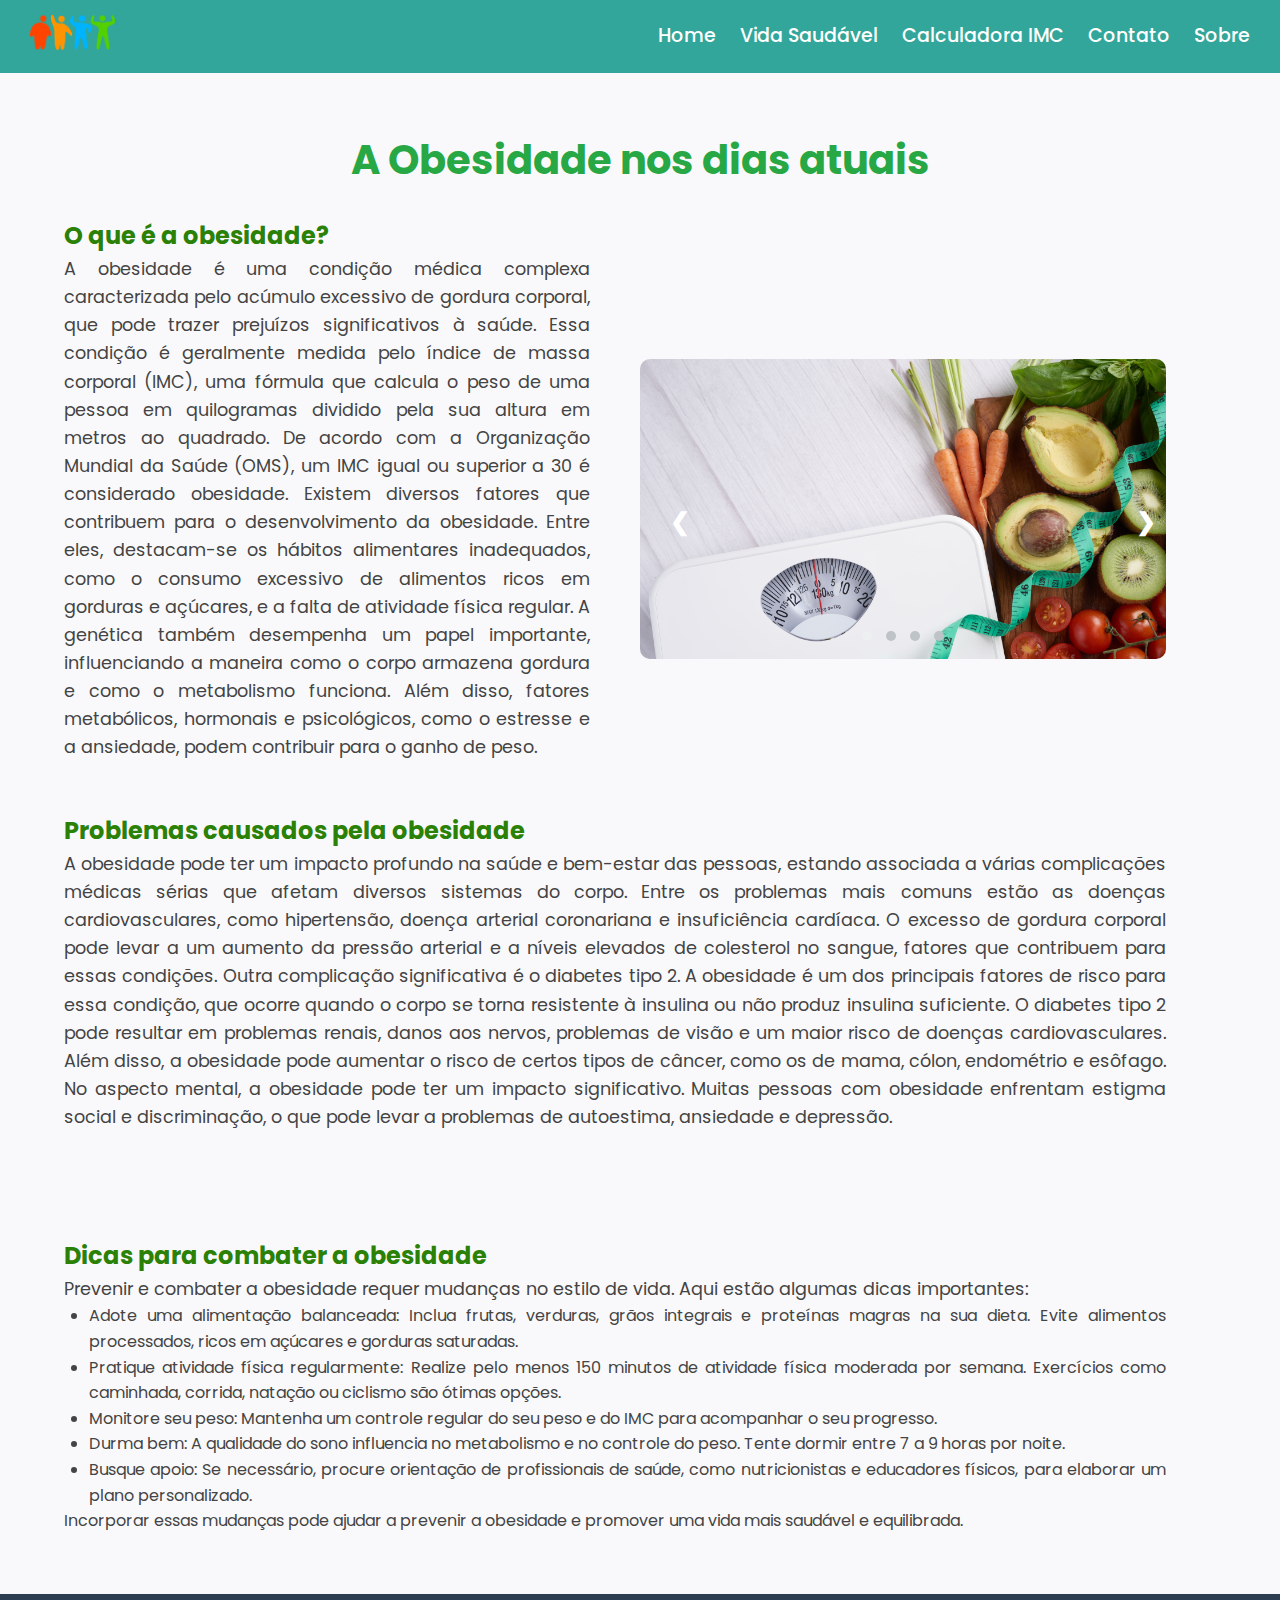
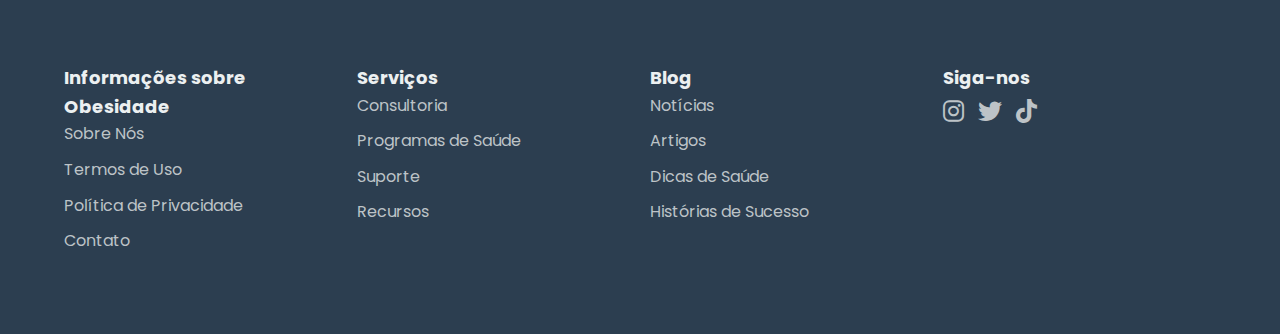
==== commit 130c5b62: "Apresentação" ====
--- a/index.html
+++ b/index.html
@@ -83,9 +83,6 @@
     </section>
     <br>
 
-    <img class="imagem-paralax" src="img/paralax.png" alt="imagem">
-
-    <section class="parallax-section">
 
       <div class="text-content">
 
@@ -101,9 +98,6 @@
           </ul>
           Incorporar essas mudanças pode ajudar a prevenir a obesidade e promover uma vida mais saudável e equilibrada.
         </p>
-      </div>
-      <div class="parallax-image-container">
-        <img src="img/paralax.jpg" alt="Imagem com efeito de paralaxe" class="parallax-image">
       </div>
     </section>
     <div class="spacer"></div>
--- a/styles.css
+++ b/styles.css
@@ -95,6 +95,7 @@
   max-width: 600px;
   margin-bottom: 50px;
   margin-right: 50px;
+  margin-top: 90px;
   position: relative;
 }
 
@@ -168,32 +169,6 @@
   background-color: rgba(0, 0, 0, 0.8);
 }
 
-.imagem-paralax {
-  width: 100%;
-  height: 150px;
-}
-
-.parallax-section {
-  display: flex;
-  align-items: center;
-  justify-content: space-between;
-  margin-bottom: 20px;
-  max-height: 200px;
-}
-
-.parallax-image-container {
-  overflow: hidden;
-  position: relative;
-  height: 300px;
-  max-width: 600px;
-}
-
-.parallax-image {
-  position: absolute;
-  width: 100%;
-  height: auto;
-  transition: transform 0.1s ease-out;
-}
 
 .text-section {
   margin-bottom: 50px;
@@ -535,6 +510,109 @@
   margin-left: 180px;
 }
 
+.site-container {
+  width: 100%;
+
+}
+
+
+.section {
+  display: flex;
+  align-items: center;
+  justify-content: space-between;
+  margin-bottom: 50px;
+  text-align: justify;
+  font-size: 1.1em
+}
+
+
+
+.titulo-receita h2 {
+  font-size: 2rem;
+  margin-bottom: 20px;
+  color: #2a8105
+}
+.titulo-receita p{
+  font-size: 1.1em
+}
+
+
+
+.beneficios h3{
+  color: #2a8105;
+  font-size: 1.5em;
+}
+
+
+.beneficios {
+  text-align: left;
+  margin-bottom: 20px;
+  font-size: 1.1em
+}
+
+.beneficios p {
+  margin-bottom: 10px;
+  font-size: 1.1em;
+}
+
+.conteudo-receita {
+  display: flex;
+  justify-content: space-between;
+  align-items: flex-start;
+  font-size: 1.1em
+}
+
+.ingredientes {
+  flex: 1;
+  text-align: left; /* Alinha os ingredientes à esquerda */
+  margin-right: 20px; /* Espaço entre os ingredientes e a imagem */
+  font-size: 1.1em
+}
+
+.ingredientes h3 {
+  font-size: 1.3rem;
+  margin-bottom: 10px;
+  color: #2a8105;
+  
+}
+
+.ingredientes-list {
+  list-style-type: none;
+  padding-left: 0;
+}
+
+.ingredientes-list li {
+  margin-bottom: 5px;
+}
+
+.ingredientes-list i {
+  color: #bdc3c7;
+  font-size: 1.1rem;
+}
+
+.imagem-section {
+  flex: 1;
+  text-align: center; /* Alinha a imagem ao centro */
+}
+
+.imagem-section img {
+  max-width: 75%;
+  height: auto;
+  border-radius: 8px;
+  box-shadow: 0 4px 8px rgba(0, 0, 0, 0.1);
+}
+
+.preparo {
+  text-align: justify;
+  font-size: 1.1em
+}
+
+.preparo h3 {
+  font-size: 1.3rem;
+  margin-bottom: 10px;
+  color: #2a8105;
+}
+
 .espaçamento{
   margin-left: 25px;
-}+}
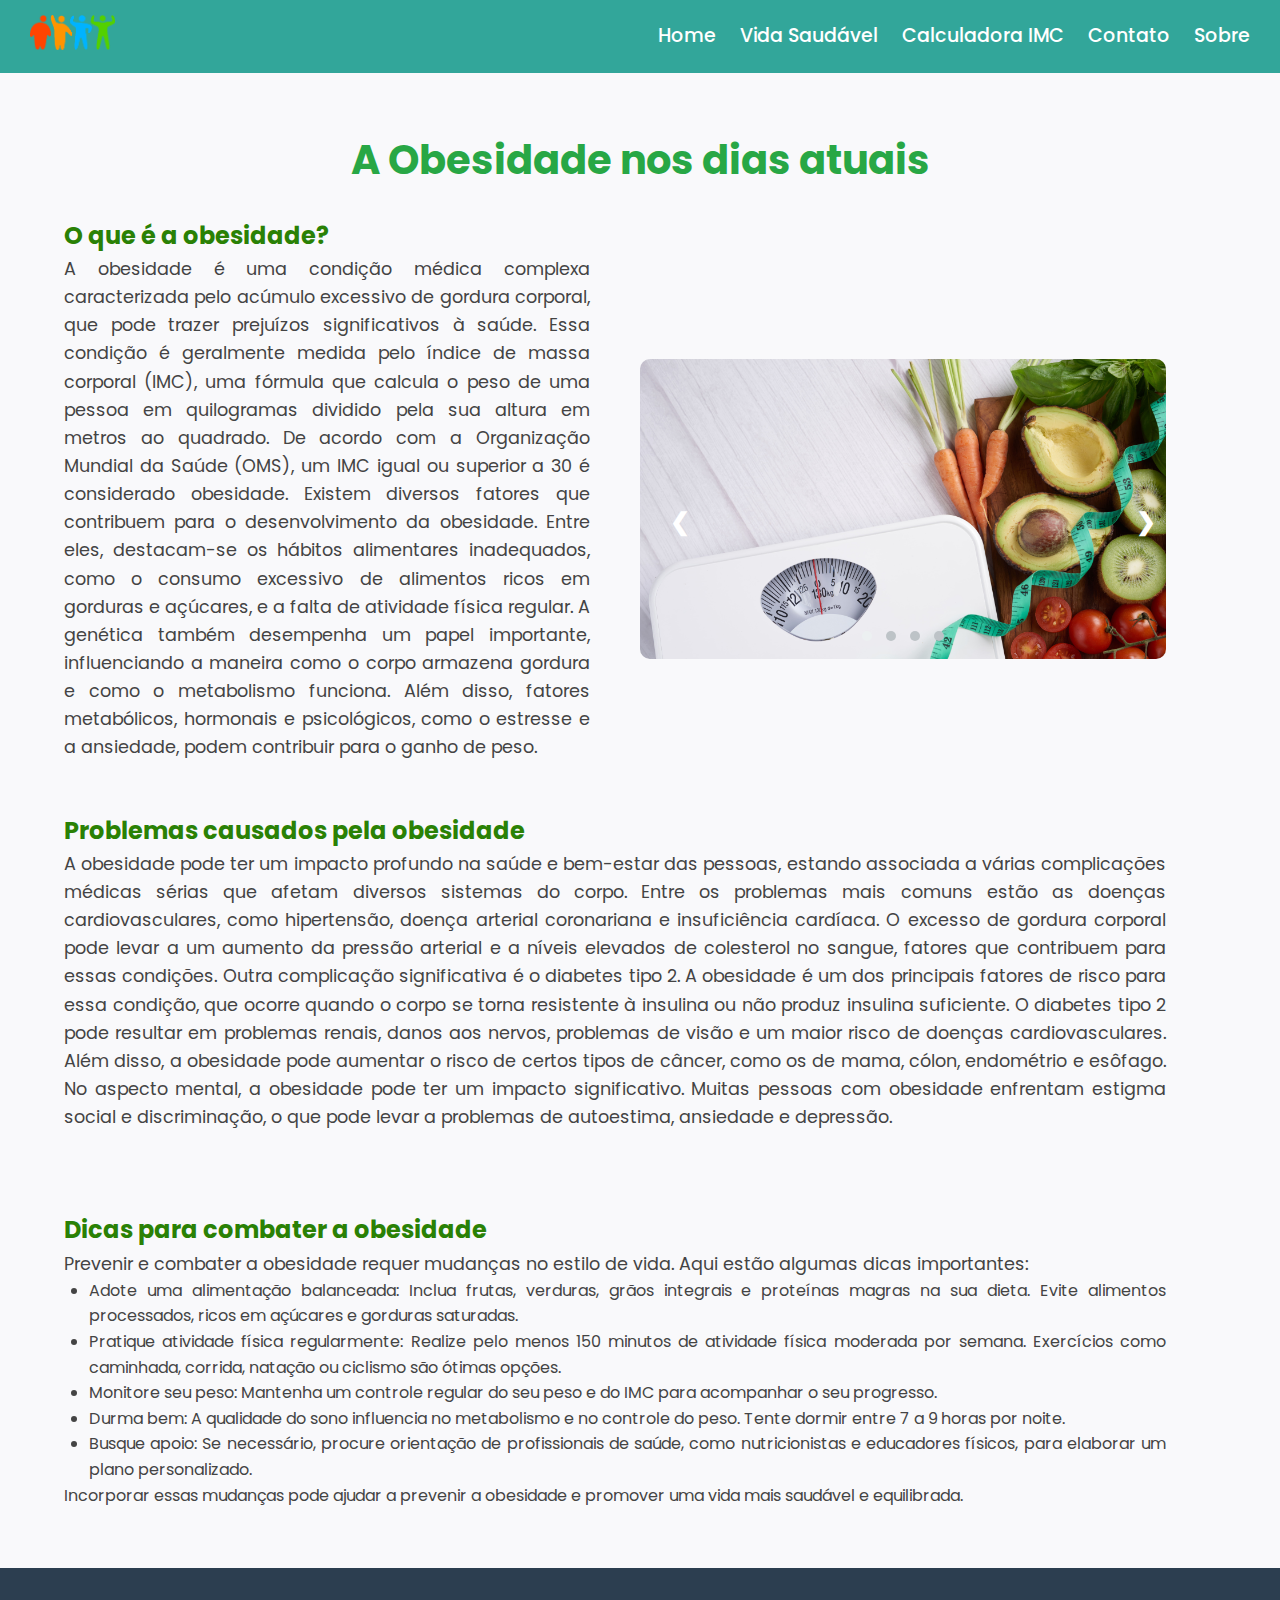
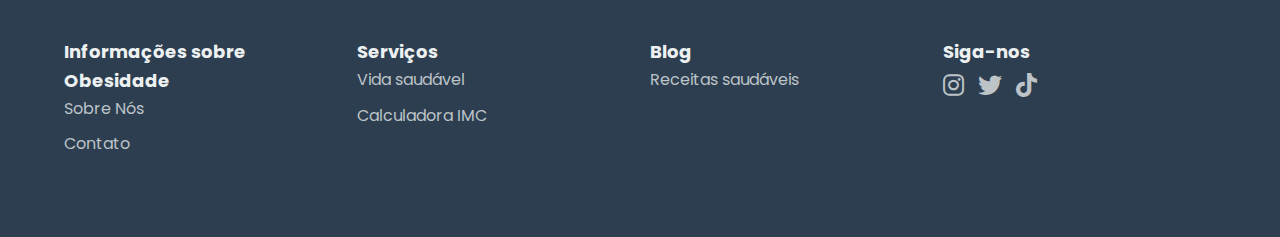
==== commit cb5cd7a7: "alterações no footer" ====
--- a/index.html
+++ b/index.html
@@ -81,11 +81,8 @@
         </p>
       </div>
     </section>
-    <br>
-
-
+    <section>
       <div class="text-content">
-
         <div class="spacer"></div>
         <h3>Dicas para combater a obesidade</h3>
         <p>Prevenir e combater a obesidade requer mudanças no estilo de vida. Aqui estão algumas dicas importantes:
@@ -110,27 +107,20 @@
         <h5 class="footer-title">Informações sobre Obesidade</h5>
         <ul class="footer-links">
           <li><a href="about.html">Sobre Nós</a></li>
-          <li><a href="terms.html">Termos de Uso</a></li>
-          <li><a href="privacy.html">Política de Privacidade</a></li>
-          <li><a href="contact.html">Contato</a></li>
+          <li><a href="contato.html">Contato</a></li>
         </ul>
       </div>
       <div>
         <h5 class="footer-title">Serviços</h5>
         <ul class="footer-links">
-          <li><a href="services.html">Consultoria</a></li>
-          <li><a href="programs.html">Programas de Saúde</a></li>
-          <li><a href="support.html">Suporte</a></li>
-          <li><a href="resources.html">Recursos</a></li>
+          <li><a href="vida_saudavel.html">Vida saudável</a></li>
+          <li><a href="calculadora.html">Calculadora IMC</a></li>
         </ul>
       </div>
       <div>
         <h5 class="footer-title">Blog</h5>
         <ul class="footer-links">
-          <li><a href="news.html">Notícias</a></li>
-          <li><a href="articles.html">Artigos</a></li>
-          <li><a href="tips.html">Dicas de Saúde</a></li>
-          <li><a href="stories.html">Histórias de Sucesso</a></li>
+          <li><a href="vida_saudavel.html">Receitas saudáveis</a></li>
         </ul>
       </div>
       <div>
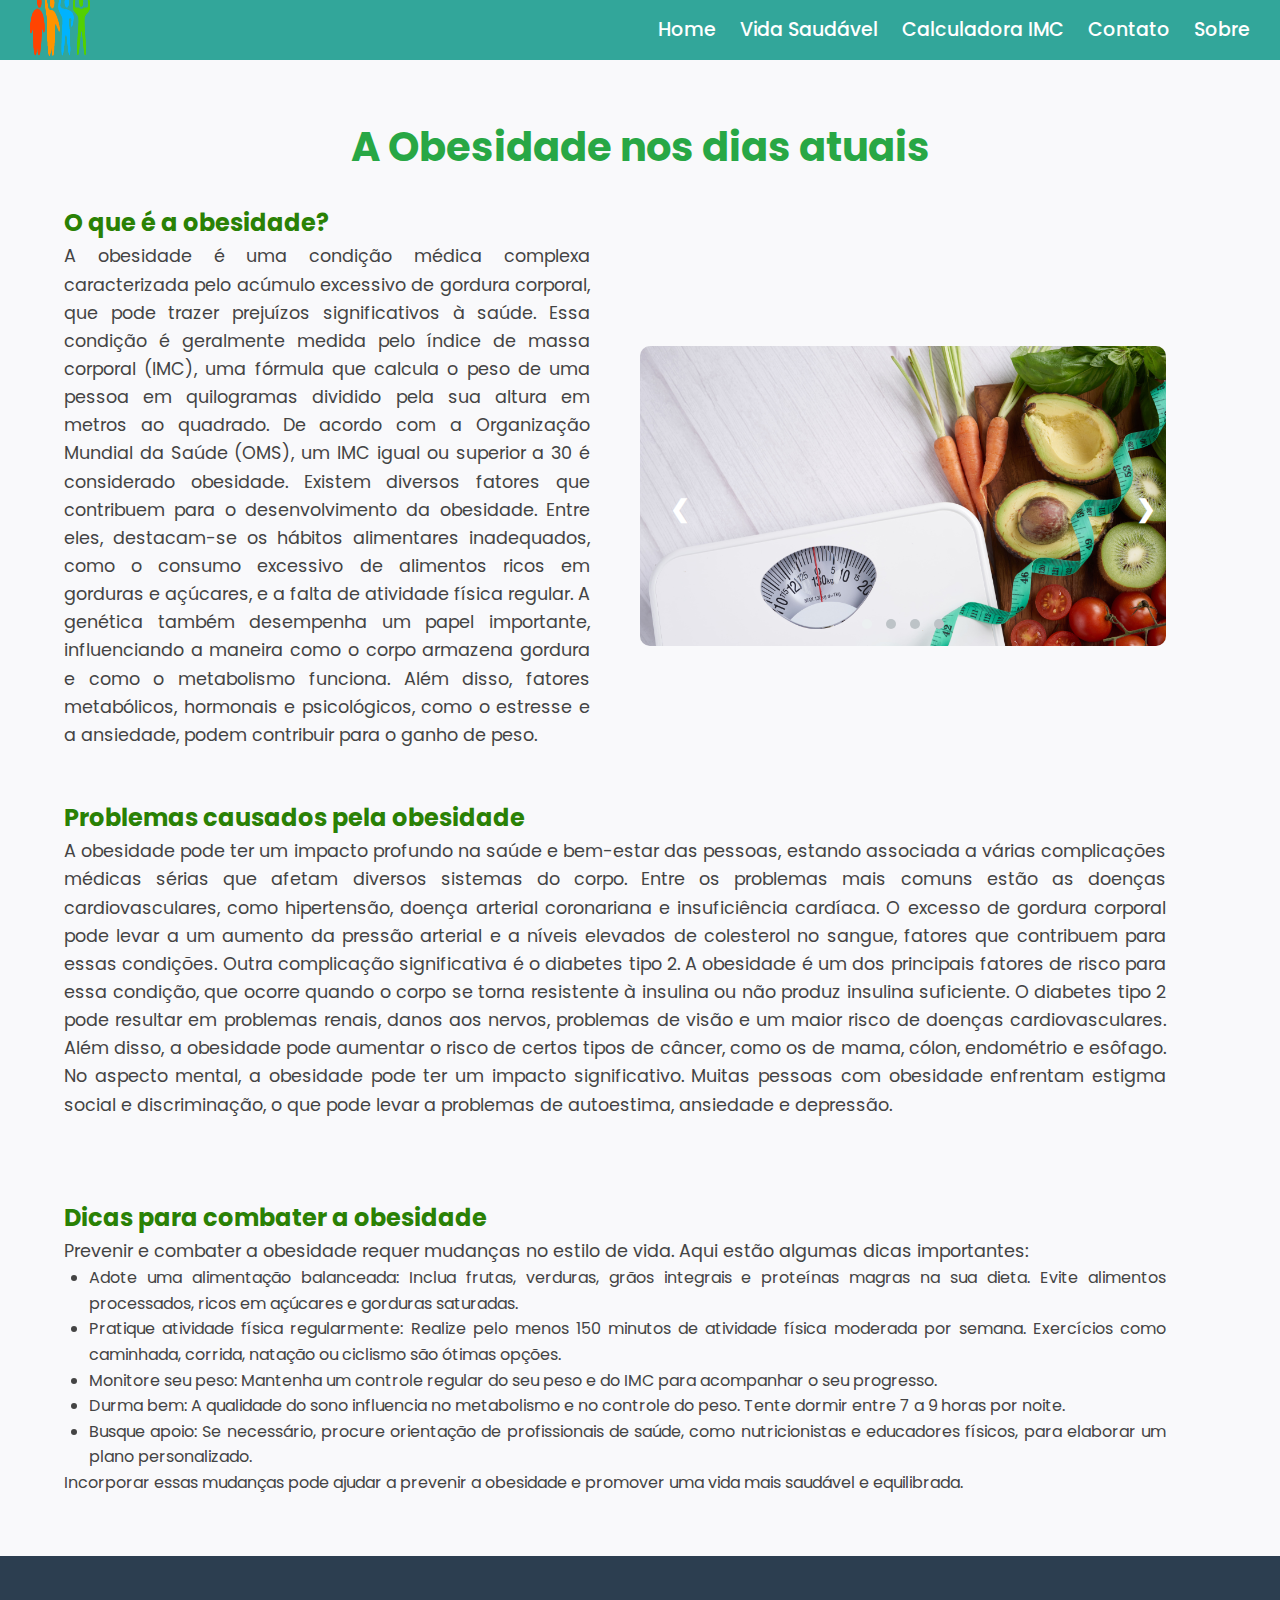
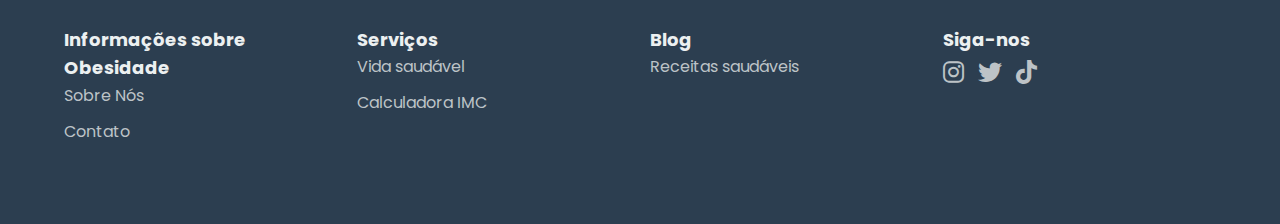
==== commit 1c5bde0e: "Alteração trabalho Pi" ====
--- a/index.html
+++ b/index.html
@@ -7,12 +7,13 @@
   <title>Informações sobre Obesidade</title>
   <link rel="stylesheet" href="styles.css">
   <link rel="stylesheet" href="https://cdnjs.cloudflare.com/ajax/libs/font-awesome/6.5.2/css/all.min.css">
+  <link rel="icon" href="img/logo.png" type="image/png">
 </head>
 
 <body>
   <header class="header">
     <a href="index.html" class="logo">
-      <img src="img/logo.png" alt="Logo" height="35" width="85">
+      <img src="img/logo.png" alt="Logo" height="60" width="60">
     </a>
     <nav class="navbar">
       <a href="index.html" class="active">Home</a>
--- a/styles.css
+++ b/styles.css
@@ -24,6 +24,7 @@
 .header {
   position: relative;
   top: 0;
+  height: 60px;
   left: 0;
   width: 100%;
   padding: 15px 30px;
@@ -208,7 +209,6 @@
   width: 100%;
   height: 500px;
   position: relative;
-  right: 115px;
 }
 
 .main-content {
